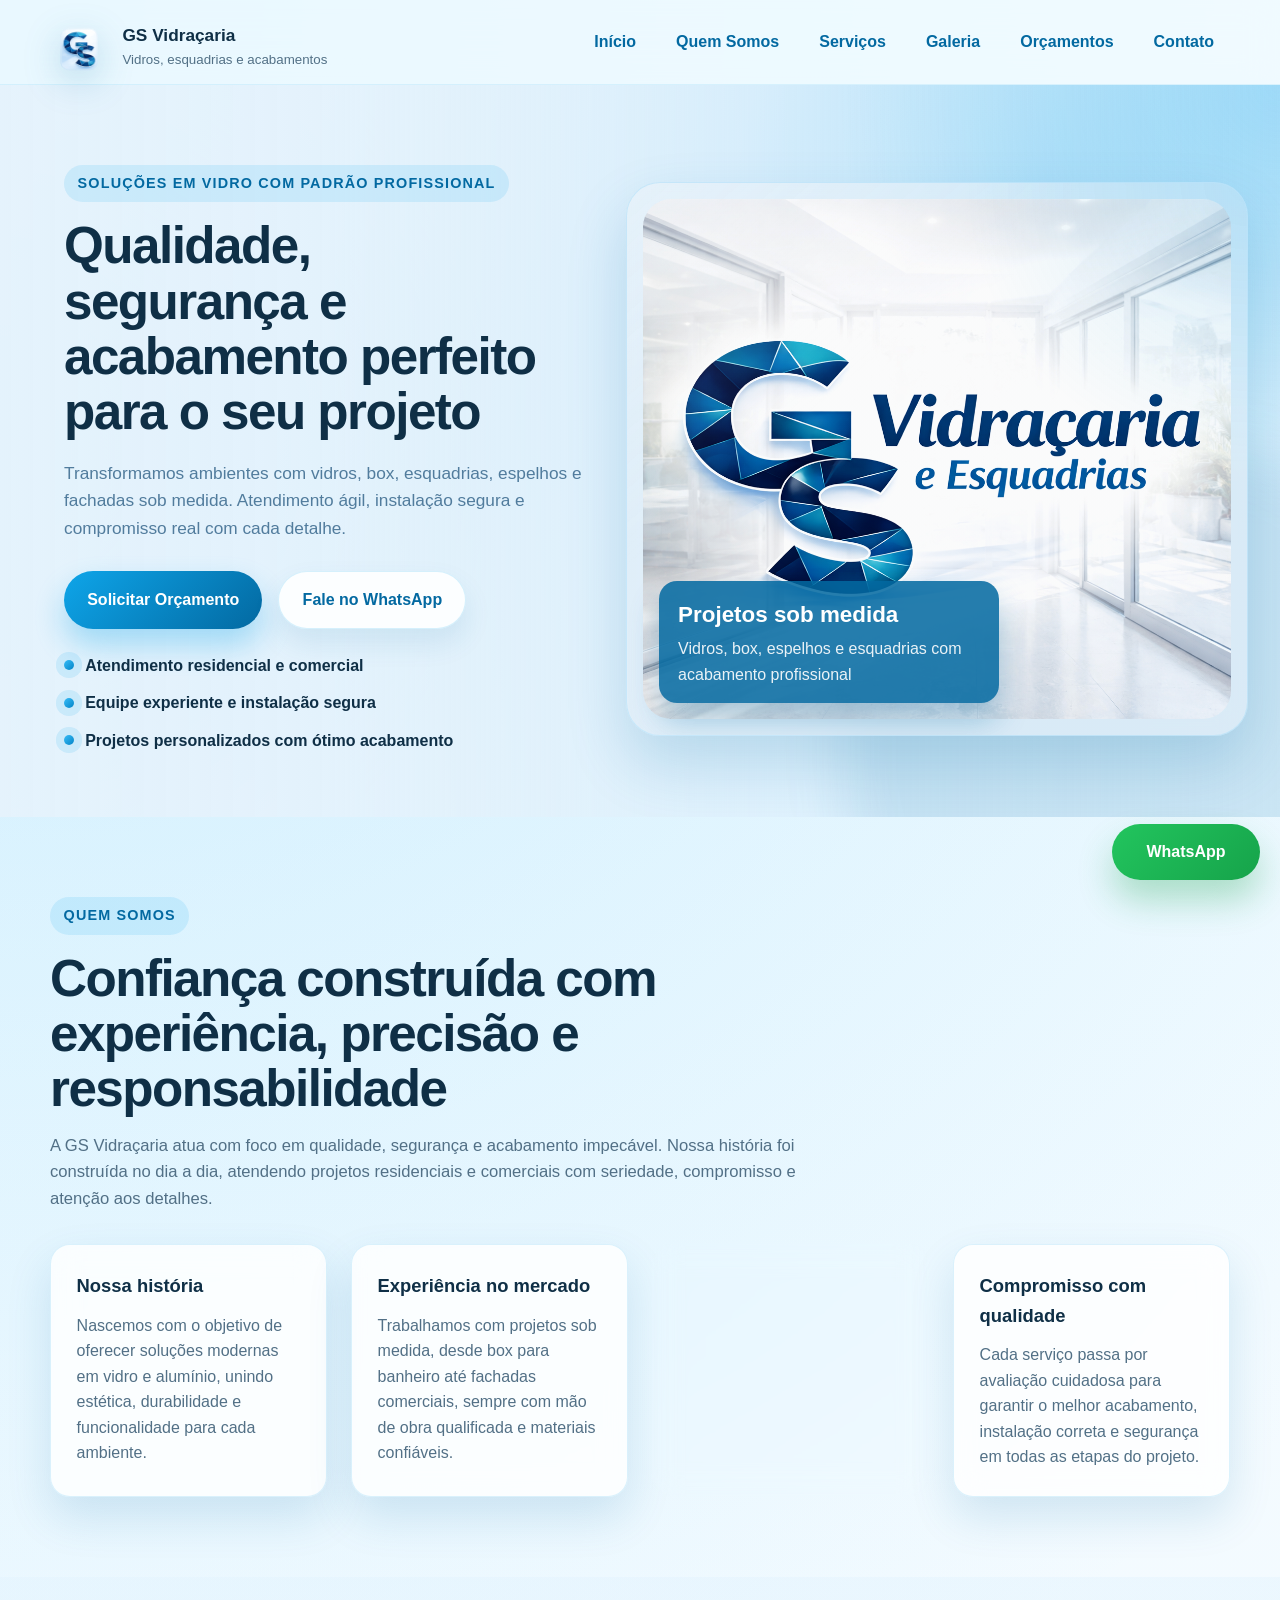
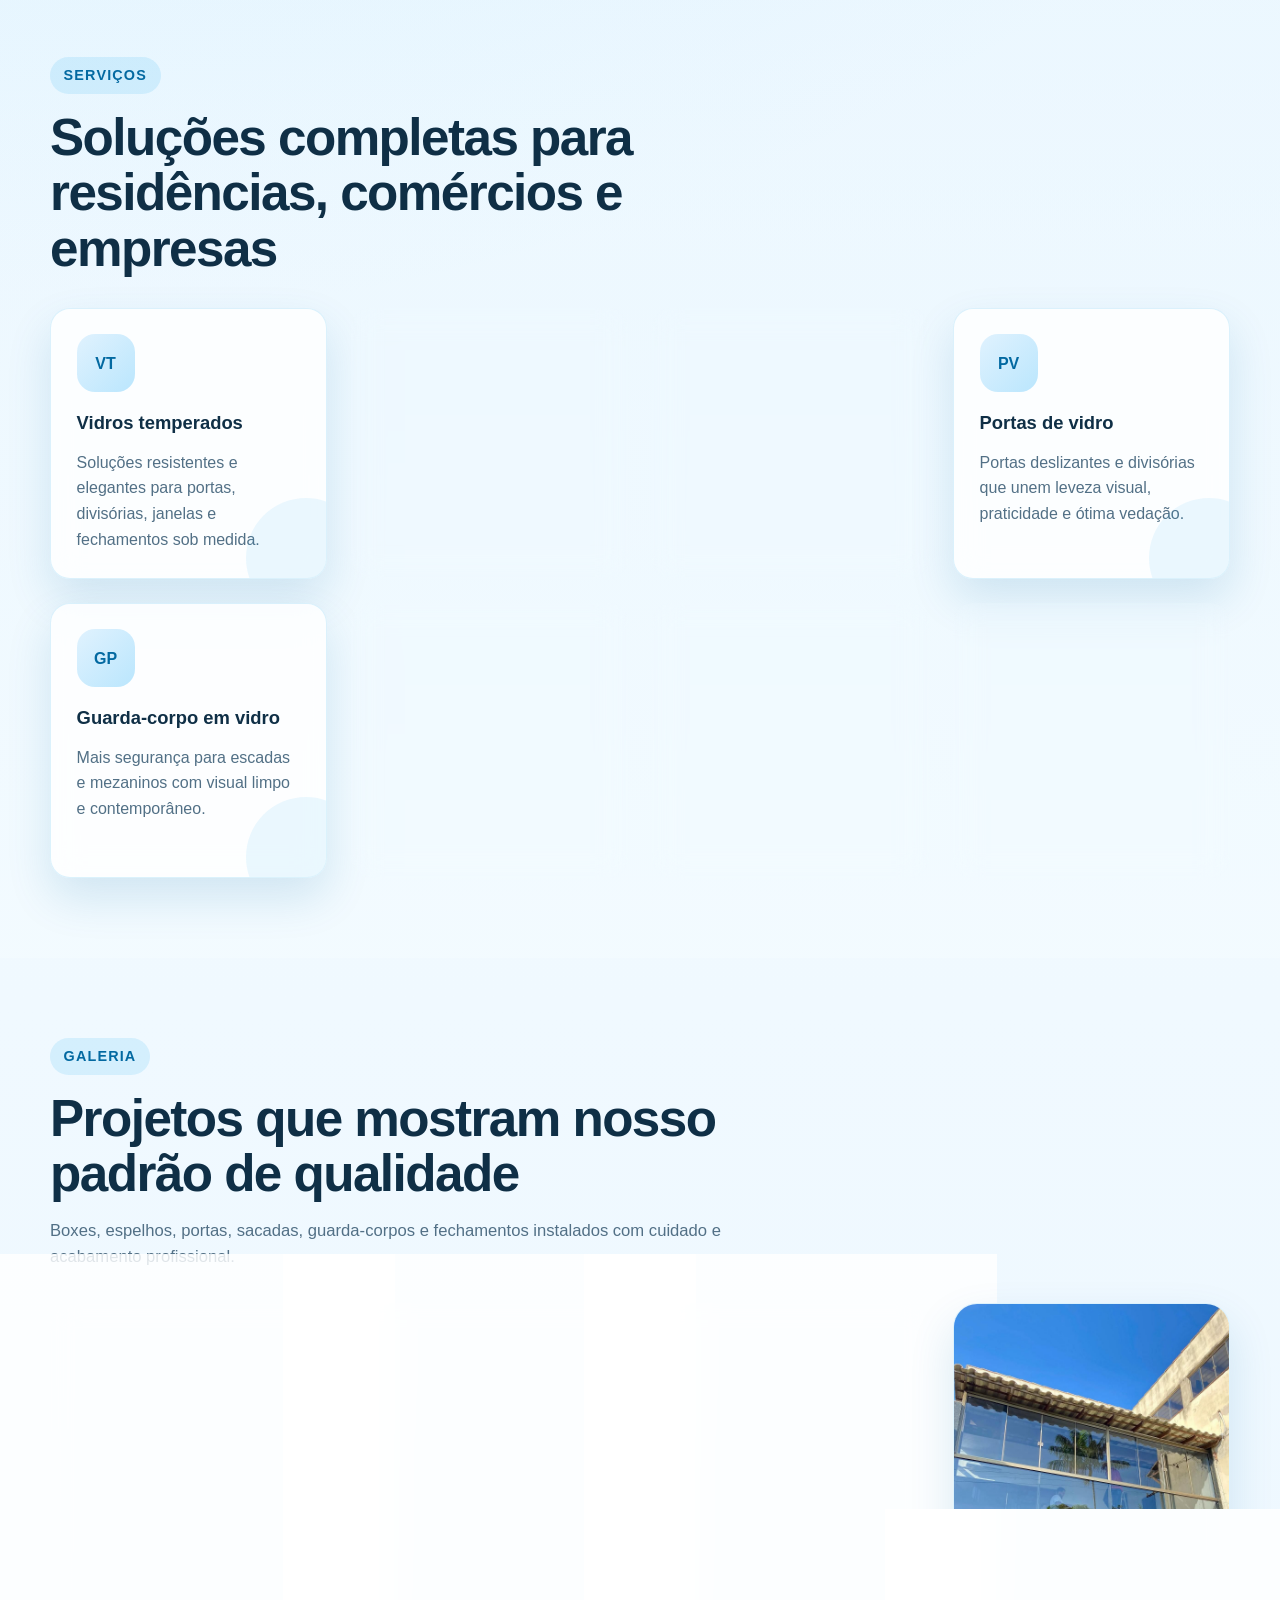
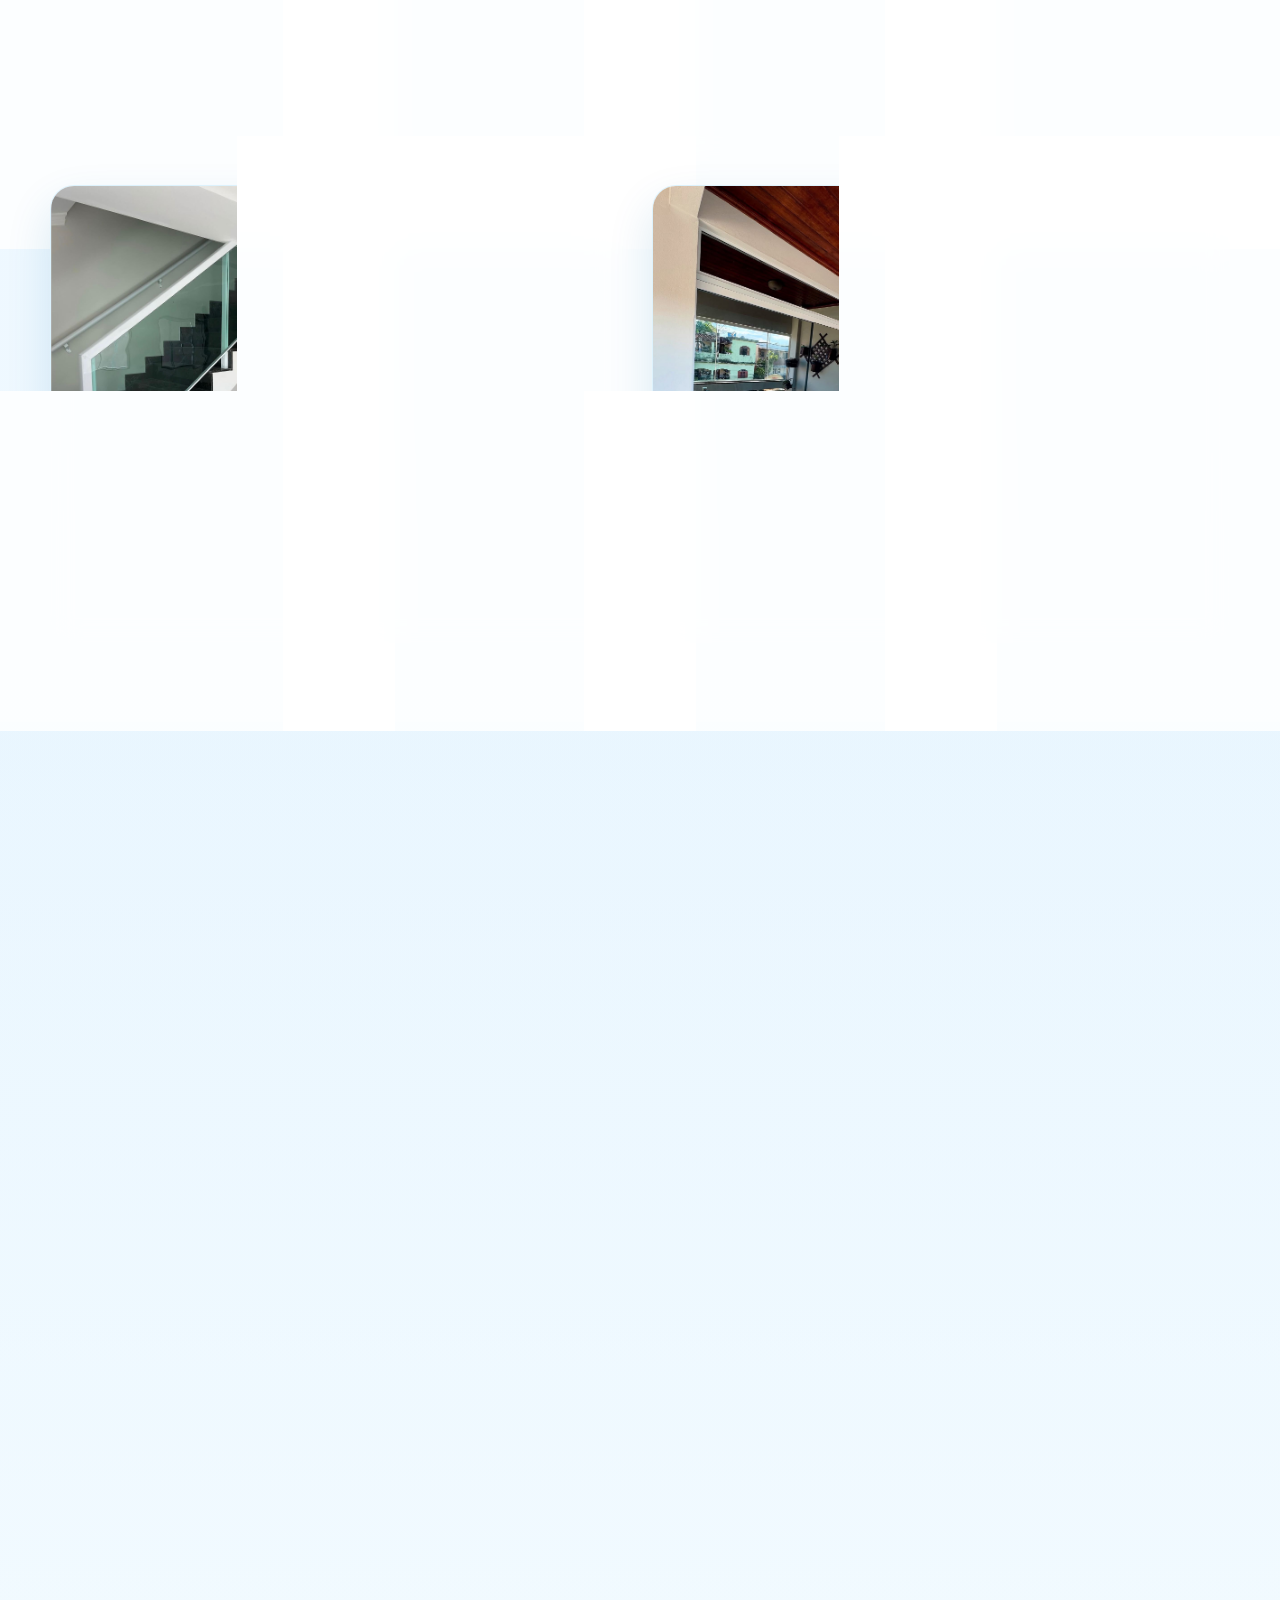
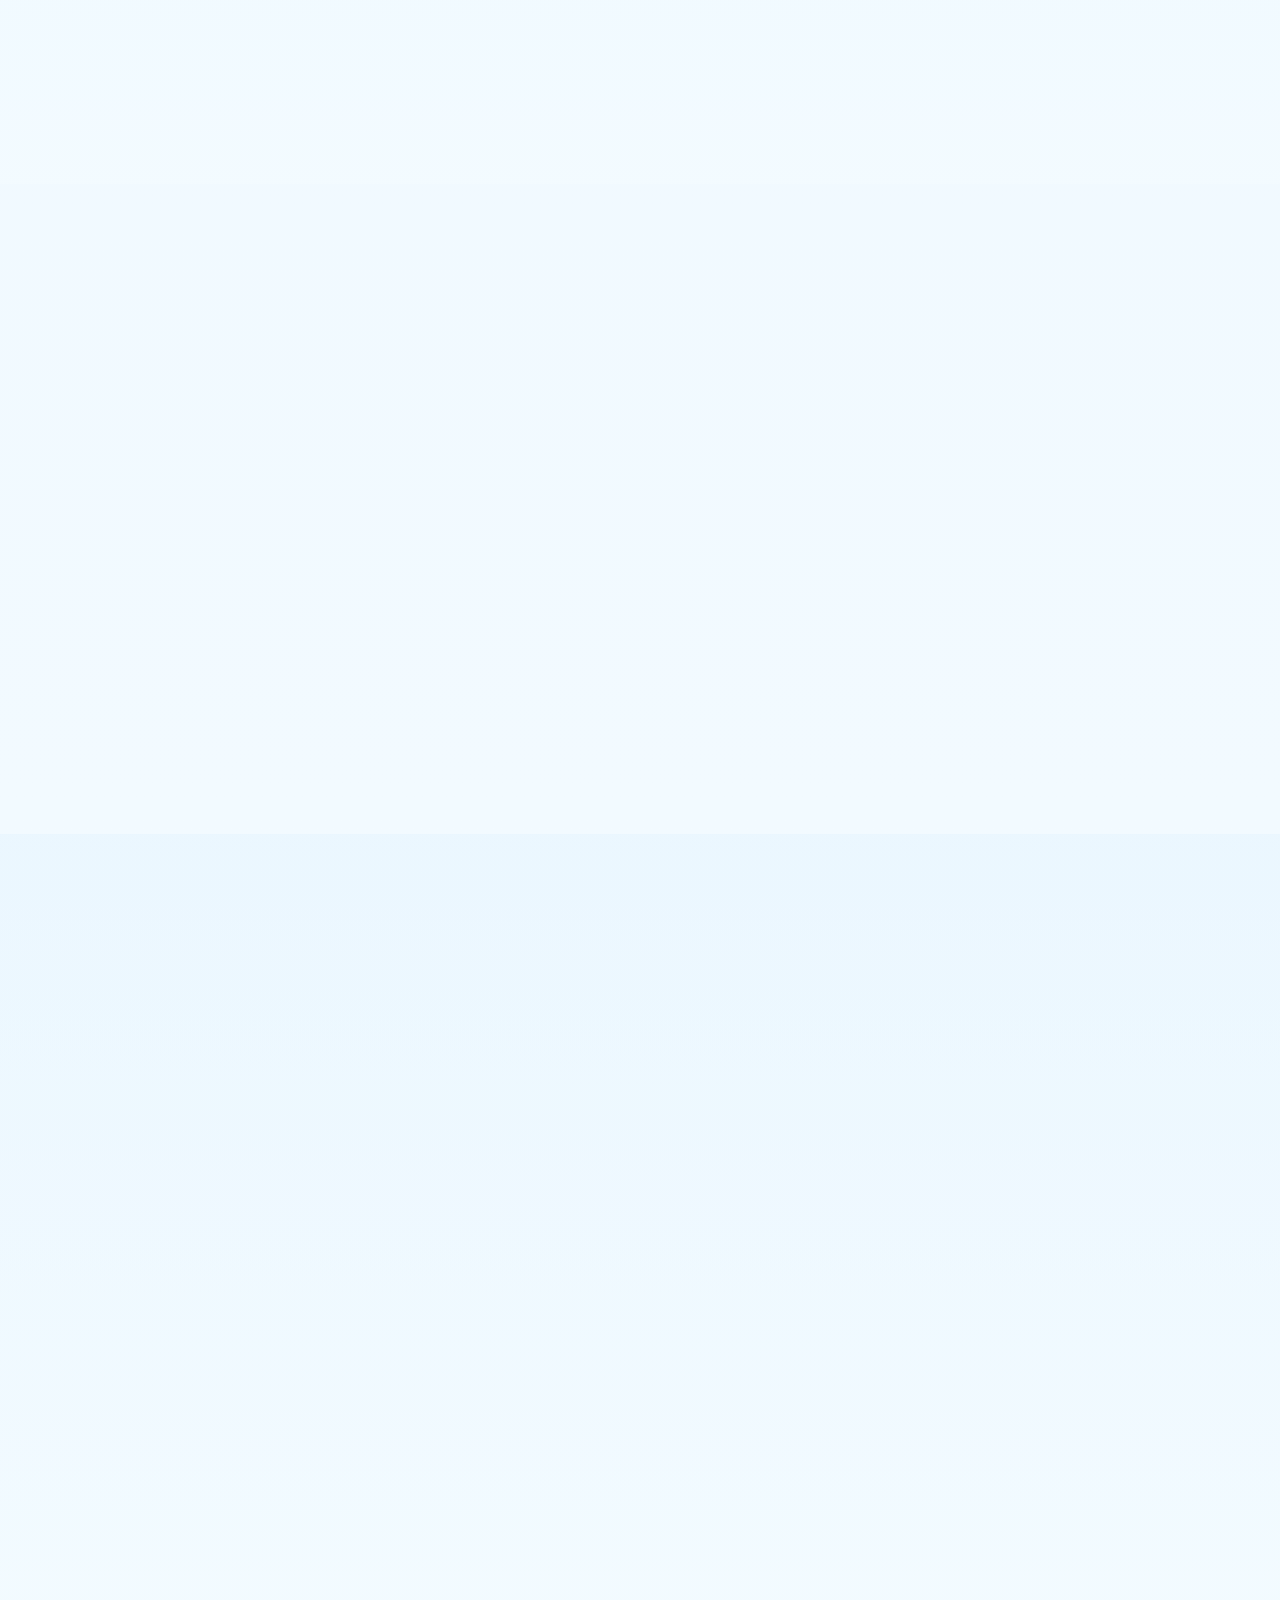
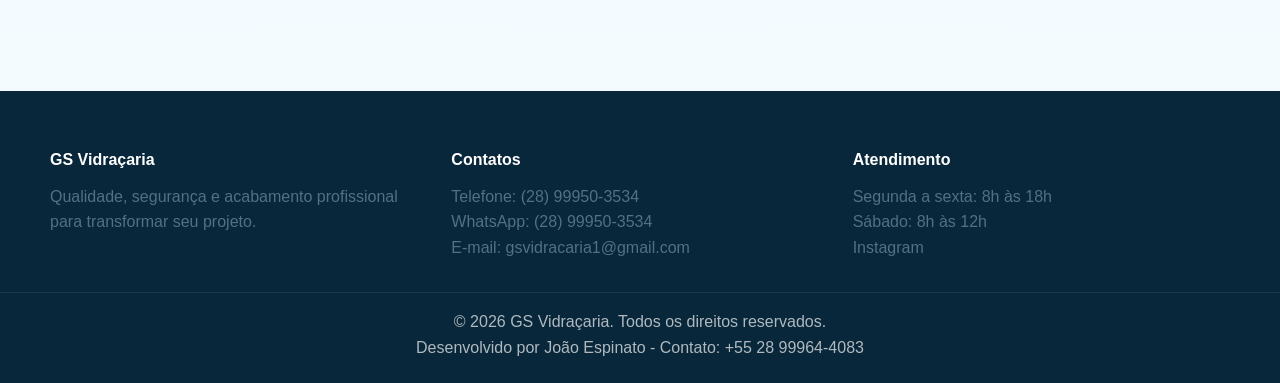
==== index.html @ 902005af "Integrate Google Analytics tracking script Added Google Analytics tracking code." ====
﻿<!DOCTYPE html>
<html lang="pt-BR">
    
<head>
    <meta charset="UTF-8">
    <meta name="viewport" content="width=device-width, initial-scale=1.0">
    <meta name="description" content="GS Vidraçaria: vidros, espelhos, box, fachadas e esquadrias com qualidade, segurança e acabamento profissional.">
    <meta name="author" content="João Carlos de Souza Espinato">
    <title>GS Vidraçaria | Qualidade e segurança em cada projeto</title>
    <link rel="icon" type="image/png" href="icone/Favicon.png">
    <link rel="stylesheet" href="css/estilo.css">
</head>
    <!-- Google tag (gtag.js) -->
<script async src="https://www.googletagmanager.com/gtag/js?id=G-H5FD8DDGSQ"></script>
<script>
  window.dataLayer = window.dataLayer || [];
  function gtag(){dataLayer.push(arguments);}
  gtag('js', new Date());

  gtag('config', 'G-H5FD8DDGSQ');
</script>

<body>
    <header class="site-header" id="inicio">
        <div class="container header-bar">
            <a class="brand" href="#inicio" aria-label="GS Vidraçaria">
                <span class="brand-logo" aria-hidden="true">
                    <img class="brand-logo-image" src="icone/Favicon.png" alt="Logo GS Vidraçaria">
                </span>
                <span class="brand-text">
                    <strong>GS Vidraçaria</strong>
                    <small>Vidros, esquadrias e acabamentos</small>
                </span>
            </a>
            <button class="menu-toggle" type="button" aria-expanded="false" aria-controls="site-menu" aria-label="Abrir menu">
                <span></span>
                <span></span>
                <span></span>
            </button>
            <nav class="site-nav" id="site-menu" aria-label="Menu principal">
                <a href="#inicio">Início</a>
                <a href="#quem-somos">Quem Somos</a>
                <a href="#servicos">Serviços</a>
                <a href="#galeria">Galeria</a>
                <a href="#orcamento">Orçamentos</a>
                <a href="#contato">Contato</a>
            </nav>
        </div>
    </header>

    <main>
        <section class="hero">
            <div class="container hero-grid">
                <div class="hero-copy hero-left reveal">
                    <span class="eyebrow">Soluções em vidro com padrão profissional</span>
                    <h1>
                        <span class="hero-title-line">Qualidade,</span>
                        <span class="hero-title-line">segurança e</span>
                        <span class="hero-title-line">acabamento perfeito</span>
                        <span class="hero-title-line">para o seu projeto</span>
                    </h1>
                    <p>
                        Transformamos ambientes com vidros, box, esquadrias, espelhos e fachadas sob medida.
                        Atendimento ágil, instalação segura e compromisso real com cada detalhe.
                    </p>
                    <div class="hero-actions">
                        <a class="btn btn-primary" href="#orcamento">Solicitar Orçamento</a>
                        <a class="btn btn-secondary" href="https://wa.me/5528999503534?text=Olá%2C%20gostaria%20de%20solicitar%20um%20orçamento." target="_blank" rel="noopener noreferrer">Fale no WhatsApp</a>
                    </div>
                    <ul class="hero-highlights">
                        <li>Atendimento residencial e comercial</li>
                        <li>Equipe experiente e instalação segura</li>
                        <li>Projetos personalizados com ótimo acabamento</li>
                    </ul>
                </div>
                <div class="hero-visual hero-right reveal" aria-hidden="true">
                    <div class="hero-card">
                        <img src="fundo/fundo.png" alt="" loading="eager">
                        <div class="hero-badge">
                            <strong>Projetos sob medida</strong>
                            <span>Vidros, box, espelhos e esquadrias com acabamento profissional</span>
                        </div>
                    </div>
                </div>
            </div>
        </section>

        <section class="section" id="quem-somos">
            <div class="container">
                <div class="section-heading reveal">
                    <span class="eyebrow">Quem somos</span>
                    <h2>Confiança construída com experiência, precisão e responsabilidade</h2>
                    <p>
                        A GS Vidraçaria atua com foco em qualidade, segurança e acabamento impecável. Nossa história
                        foi construída no dia a dia, atendendo projetos residenciais e comerciais com seriedade,
                        compromisso e atenção aos detalhes.
                    </p>
                </div>
                <div class="about-grid">
                    <article class="about-card reveal">
                        <h3>Nossa história</h3>
                        <p>
                            Nascemos com o objetivo de oferecer soluções modernas em vidro e alumínio, unindo estética,
                            durabilidade e funcionalidade para cada ambiente.
                        </p>
                    </article>
                    <article class="about-card reveal">
                        <h3>Experiência no mercado</h3>
                        <p>
                            Trabalhamos com projetos sob medida, desde box para banheiro até fachadas comerciais,
                            sempre com mão de obra qualificada e materiais confiáveis.
                        </p>
                    </article>
                    <article class="about-card reveal">
                        <h3>Missão e valores</h3>
                        <p>
                            Nossa missão é entregar soluções seguras, bonitas e duráveis. Valorizamos transparência,
                            pontualidade, bom atendimento e excelência na execução.
                        </p>
                    </article>
                    <article class="about-card reveal">
                        <h3>Compromisso com qualidade</h3>
                        <p>
                            Cada serviço passa por avaliação cuidadosa para garantir o melhor acabamento, instalação
                            correta e segurança em todas as etapas do projeto.
                        </p>
                    </article>
                </div>
            </div>
        </section>

        <section class="section section-alt" id="servicos">
            <div class="container">
                <div class="section-heading reveal">
                    <span class="eyebrow">Serviços</span>
                    <h2>Soluções completas para residências, comércios e empresas</h2>
                </div>
                <div class="services-grid">
                    <article class="service-card reveal">
                        <div class="service-icon">VT</div>
                        <h3>Vidros temperados</h3>
                        <p>Soluções resistentes e elegantes para portas, divisórias, janelas e fechamentos sob medida.</p>
                    </article>
                    <article class="service-card reveal">
                        <div class="service-icon">BX</div>
                        <h3>Box para banheiro</h3>
                        <p>Projetos sob medida com perfis modernos e acabamento que valoriza o ambiente.</p>
                    </article>
                    <article class="service-card reveal">
                        <div class="service-icon">ES</div>
                        <h3>Espelhos sob medida</h3>
                        <p>Peças personalizadas para lavabos, banheiros e ambientes que pedem sofisticação.</p>
                    </article>
                    <article class="service-card reveal">
                        <div class="service-icon">PV</div>
                        <h3>Portas de vidro</h3>
                        <p>Portas deslizantes e divisórias que unem leveza visual, praticidade e ótima vedação.</p>
                    </article>
                    <article class="service-card reveal">
                        <div class="service-icon">GP</div>
                        <h3>Guarda-corpo em vidro</h3>
                        <p>Mais segurança para escadas e mezaninos com visual limpo e contemporâneo.</p>
                    </article>
                    <article class="service-card reveal">
                        <div class="service-icon">SV</div>
                        <h3>Sacadas e varandas</h3>
                        <p>Fechamentos em vidro para ampliar conforto, iluminação natural e aproveitamento do espaço.</p>
                    </article>
                    <article class="service-card reveal">
                        <div class="service-icon">EA</div>
                        <h3>Esquadrias de alumínio</h3>
                        <p>Estruturas resistentes e modernas para janelas, portas e projetos residenciais completos.</p>
                    </article>
                    <article class="service-card reveal">
                        <div class="service-icon">FG</div>
                        <h3>Fechamento de ambientes</h3>
                        <p>Integração entre cozinha, área gourmet e área externa com acabamento profissional.</p>
                    </article>
                </div>
            </div>
        </section>

        <section class="section" id="galeria">
            <div class="container">
                <div class="section-heading reveal">
                    <span class="eyebrow">Galeria</span>
                    <h2>Projetos que mostram nosso padrão de qualidade</h2>
                    <p>Boxes, espelhos, portas, sacadas, guarda-corpos e fechamentos instalados com cuidado e acabamento profissional.</p>
                </div>
                <div class="gallery-grid">
                    <figure class="gallery-card reveal">
                        <img src="images/box-banheiro.jpeg" alt="Box de banheiro em vidro com perfil preto">
                        <figcaption>Box de banheiro sob medida com perfil preto e acabamento moderno</figcaption>
                    </figure>
                    <figure class="gallery-card reveal">
                        <img src="images/espelho.jpeg" alt="Espelho sob medida com iluminação embutida em lavabo">
                        <figcaption>Espelho sob medida com iluminação que valoriza o ambiente</figcaption>
                    </figure>
                    <figure class="gallery-card reveal">
                        <img src="images/porta-vidro.jpeg" alt="Porta de vidro deslizante integrando cozinha e área interna">
                        <figcaption>Porta de vidro deslizante para integração elegante de ambientes</figcaption>
                    </figure>
                    <figure class="gallery-card reveal">
                        <img src="images/sacada-vidro.jpeg" alt="Sacada com fechamento em vidro">
                        <figcaption>Fechamento de sacada em vidro para ampliar conforto e luminosidade</figcaption>
                    </figure>
                    <figure class="gallery-card reveal">
                        <img src="images/escada.jpeg" alt="Guarda-corpo de vidro em escada residencial">
                        <figcaption>Guarda-corpo em vidro trazendo leveza visual e segurança à escada</figcaption>
                    </figure>
                    <figure class="gallery-card reveal">
                        <img src="images/cozinha.jpeg" alt="Fechamento em vidro em cozinha e área gourmet">
                        <figcaption>Fechamento de cozinha e área gourmet com visual clean e funcional</figcaption>
                    </figure>
                    <figure class="gallery-card reveal">
                        <img src="images/porta.jpeg" alt="Fechamento de varanda com porta de vidro">
                        <figcaption>Fechamento de varanda com vidro para proteger sem perder a entrada de luz</figcaption>
                    </figure>
                    <figure class="gallery-card reveal">
                        <img src="images/vidro.jpeg" alt="Cobertura e fechamento em vidro em corredor lateral">
                        <figcaption>Estruturas em vidro sob medida para coberturas e fechamentos laterais</figcaption>
                    </figure>
                </div>
            </div>
        </section>

        <section class="section section-alt" id="orcamento">
            <div class="container budget-grid">
                <div class="budget-copy reveal">
                    <span class="eyebrow">Orçamento rápido</span>
                    <h2>Envie os dados do seu projeto e fale com a GS Vidraçaria no WhatsApp</h2>
                    <p>
                        Preencha o formulário com o máximo de detalhes possível. Ao clicar em enviar, abriremos o
                        WhatsApp com uma mensagem pronta para agilizar seu atendimento.
                    </p>
                    <div class="budget-points">
                        <div>
                            <strong>Atendimento ágil</strong>
                            <span>Resposta rápida para tirar dúvidas e analisar seu projeto.</span>
                        </div>
                        <div>
                            <strong>Mais precisão</strong>
                            <span>Informe medidas, tipo de serviço e envie uma foto do local.</span>
                        </div>
                    </div>
                </div>
                <form class="budget-form reveal" id="budget-form">
                    <div class="form-grid">
                        <label>
                            Nome
                            <input type="text" name="nome" placeholder="Seu nome completo" required>
                        </label>
                        <label>
                            Telefone
                            <input type="tel" name="telefone" placeholder="(00) 00000-0000" required>
                        </label>
                        <label>
                            WhatsApp
                            <input type="tel" name="whatsapp" placeholder="(00) 00000-0000" required>
                        </label>
                        <label>
                            E-mail
                            <input type="email" name="email" placeholder="seuemail@exemplo.com">
                        </label>
                        <label>
                            Tipo de serviço
                            <select name="servico" required>
                                <option value="">Selecione</option>
                                <option>Vidro temperado</option>
                                <option>Vidro laminado</option>
                                <option>Box para banheiro</option>
                                <option>Espelho sob medida</option>
                                <option>Portas e janelas</option>
                                <option>Fachada comercial</option>
                                <option>Esquadria de alumínio</option>
                                <option>Manutenção e instalação</option>
                            </select>
                        </label>
                        <label>
                            Medidas
                            <input type="text" name="medidas" placeholder="Ex.: 2,10m x 1,80m">
                        </label>
                    </div>
                    <label>
                        Descrição do projeto
                        <textarea name="descricao" rows="5" placeholder="Descreva o ambiente, necessidade e acabamento desejado" required></textarea>
                    </label>
                    <label class="file-field">
                        Foto do local
                        <input type="file" name="foto" accept="image/*">
                        <span class="file-name" id="file-name">Nenhuma imagem selecionada</span>
                        <span class="file-note">Ao abrir o WhatsApp, anexe a imagem manualmente na conversa para enviar junto com o orçamento.</span>
                    </label>
                    <button class="btn btn-primary btn-full" type="submit">Enviar orçamento</button>
                </form>
            </div>
        </section>

        <section class="section" id="depoimentos">
            <div class="container">
                <div class="section-heading reveal">
                    <span class="eyebrow">Depoimentos</span>
                    <h2>Clientes satisfeitos com nossa qualidade, pontualidade e atendimento</h2>
                </div>
                <div class="testimonials-grid">
                    <article class="testimonial-card reveal">
                        <div class="stars" aria-label="5 estrelas">★★★★★</div>
                        <p>"Serviço impecável, instalação rápida e acabamento excelente. Atendimento muito atencioso do início ao fim."</p>
                        <strong>Carlos Roberto</strong>
                        <span>Qualidade e atendimento</span>
                    </article>
                    <article class="testimonial-card reveal">
                        <div class="stars" aria-label="5 estrelas">★★★★★</div>
                        <p>"Fizeram a fachada da minha loja com muito capricho. Cumpriram o prazo e entregaram exatamente o que eu precisava."</p>
                        <strong>Cecilia Machado</strong>
                        <span>Pontualidade e profissionalismo</span>
                    </article>
                    <article class="testimonial-card reveal">
                        <div class="stars" aria-label="5 estrelas">★★★★★</div>
                        <p>"O box e os espelhos ficaram perfeitos. Equipe educada, organizada e muito cuidadosa na instalação."</p>
                        <strong>Adna Scherrer</strong>
                        <span>Segurança e acabamento</span>
                    </article>
                </div>
            </div>
        </section>

        <section class="section section-alt" id="contato">
            <div class="container contact-grid">
                <div class="contact-copy reveal">
                    <span class="eyebrow">Contato</span>
                    <h2>Fale com a GS Vidraçaria e solicite seu atendimento</h2>
                    <div class="contact-list">
                        <a href="tel:+5528999503534">Telefone: (28) 99950-3534</a>
                        <a href="https://wa.me/5528999503534?text=Olá%2C%20gostaria%20de%20solicitar%20um%20orçamento." target="_blank" rel="noopener noreferrer">WhatsApp: (28) 99950-3534</a>
                        <a href="https://www.instagram.com/gsvidracaria?igsh=em1naTkwd245am56" target="_blank" rel="noopener noreferrer">Instagram: @gsvidracaria</a>
                        <a href="mailto:gsvidracaria1@gmail.com">E-mail: gsvidracaria1@gmail.com</a>
                        <p>Endereço: Rua Celidônio Mazzei, 606 - Itaputanga - Piúma / Espírito Santo</p>
                        <p>Horário de atendimento: Segunda a sexta, das 8h às 18h | Sábado, das 8h às 12h</p>
                    </div>
                </div>
                <div class="map-card reveal">
                    <iframe
                        title="Mapa da GS Vidraçaria"
                        src="https://maps.google.com/maps?hl=pt-BR&q=Rua%20Celid%C3%B4nio%20Mazzei%2C%20606%20-%20Itaputanga%20-%20Pi%C3%BAma%20-%20Esp%C3%ADrito%20Santo&z=17&output=embed"
                        loading="lazy"
                        referrerpolicy="no-referrer-when-downgrade">
                    </iframe>
                </div>
            </div>
        </section>
    </main>

    <footer class="site-footer">
        <div class="container footer-grid">
            <div>
                <strong>GS Vidraçaria</strong>
                <p>Qualidade, segurança e acabamento profissional para transformar seu projeto.</p>
            </div>
            <div>
                <strong>Contatos</strong>
                <p>Telefone: (28) 99950-3534</p>
                <p>WhatsApp: (28) 99950-3534</p>
                <p>E-mail: gsvidracaria1@gmail.com</p>
            </div>
            <div>
                <strong>Atendimento</strong>
                <p>Segunda a sexta: 8h às 18h</p>
                <p>Sábado: 8h às 12h</p>
                <p>Instagram</p>
            </div>
        </div>
        <div class="footer-bottom">
            <p>&copy; 2026 GS Vidraçaria. Todos os direitos reservados.</p>
            <p>Desenvolvido por João Espinato - Contato: <a href="tel:+5528999644083">+55 28 99964-4083</a></p>
        </div>
    </footer>

    <a class="whatsapp-float" href="https://wa.me/5528999503534?text=Olá%2C%20gostaria%20de%20solicitar%20um%20orçamento." target="_blank" rel="noopener noreferrer" aria-label="Fale no WhatsApp">
        WhatsApp
    </a>

    <script src="js/site.js"></script>
</body>
</html>
---- css/estilo.css ----
﻿:root {
    --bg: #f3fbff;
    --bg-alt: #e6f6ff;
    --surface: rgba(255, 255, 255, 0.82);
    --surface-strong: #ffffff;
    --primary: #0ea5e9;
    --primary-dark: #0369a1;
    --primary-soft: #bae6fd;
    --text: #0f2f46;
    --muted: #527086;
    --border: rgba(14, 165, 233, 0.14);
    --shadow: 0 20px 45px rgba(3, 105, 161, 0.14);
    --radius-lg: 28px;
    --radius-md: 20px;
    --radius-sm: 14px;
    --container: 1180px;
}

* {
    box-sizing: border-box;
    margin: 0;
    padding: 0;
}

html {
    scroll-behavior: smooth;
}

body {
    font-family: "Segoe UI", Tahoma, Geneva, Verdana, sans-serif;
    color: var(--text);
    background:
        radial-gradient(circle at top left, rgba(125, 211, 252, 0.4), transparent 28%),
        linear-gradient(180deg, #f8fdff 0%, #eef8ff 48%, #f4fbff 100%);
    line-height: 1.6;
}

img {
    display: block;
    max-width: 100%;
}

a {
    color: inherit;
    text-decoration: none;
}

button,
input,
select,
textarea {
    font: inherit;
}

.container {
    width: min(calc(100% - 2rem), var(--container));
    margin: 0 auto;
}

.site-header {
    position: sticky;
    top: 0;
    z-index: 1000;
    backdrop-filter: blur(18px);
    background: rgba(243, 251, 255, 0.78);
    border-bottom: 1px solid rgba(14, 165, 233, 0.1);
}

.header-bar {
    min-height: 84px;
    display: flex;
    align-items: center;
    justify-content: space-between;
    gap: 1.5rem;
}

.brand {
    display: inline-flex;
    align-items: center;
    gap: 0.9rem;
    transform: none;
}

.brand-logo {
    width: 58px;
    height: 58px;
    border-radius: 0;
    display: grid;
    place-items: center;
    overflow: visible;
    flex-shrink: 0;
    transform: translateY(-6px);
}

.brand-logo-image {
    width: 100%;
    height: 100%;
    object-fit: contain;
    object-position: center;
    transform: none;
    filter: drop-shadow(0 10px 18px rgba(3, 105, 161, 0.22));
}

.brand-text {
    display: grid;
    transform: translateY(4px);
}

.brand-text strong {
    font-size: 1.08rem;
}

.brand-text small {
    color: var(--muted);
}

.site-nav {
    display: flex;
    align-items: center;
    gap: 0.5rem;
}

.site-nav a {
    padding: 0.85rem 1rem;
    border-radius: 999px;
    color: var(--primary-dark);
    font-weight: 600;
    transition: 0.25s ease;
}

.site-nav a:hover,
.site-nav a:focus-visible {
    background: rgba(14, 165, 233, 0.12);
    color: var(--primary-dark);
}

.menu-toggle {
    display: none;
    width: 50px;
    height: 50px;
    border: 0;
    border-radius: 16px;
    background: rgba(14, 165, 233, 0.12);
    cursor: pointer;
}

.menu-toggle span {
    display: block;
    width: 22px;
    height: 2px;
    margin: 5px auto;
    background: var(--primary-dark);
    transition: 0.25s ease;
}

.hero {
    position: relative;
    min-height: 650px;
    width: 100%;
    overflow: hidden;
    isolation: isolate;
    display: flex;
    align-items: center;
    padding: 5rem 0 4rem;
    background:
        radial-gradient(circle at top right, rgba(14, 165, 233, 0.28), transparent 30%),
        radial-gradient(circle at left center, rgba(56, 189, 248, 0.18), transparent 38%),
        linear-gradient(135deg, #d9effc 0%, #cbe9fb 42%, #e6f6ff 100%);
}

.hero::before {
    content: "";
    position: absolute;
    inset: 0;
    background:
        linear-gradient(90deg, rgba(230, 243, 252, 0.96) 0%, rgba(230, 243, 252, 0.9) 26%, rgba(230, 243, 252, 0.72) 44%, rgba(230, 243, 252, 0.36) 62%, rgba(230, 243, 252, 0.08) 100%),
        radial-gradient(circle at 82% 16%, rgba(14, 165, 233, 0.2), transparent 26%);
    opacity: 1;
    z-index: 1;
    pointer-events: none;
}

.hero::after {
    content: "";
    position: absolute;
    width: 620px;
    height: 620px;
    right: -180px;
    bottom: -240px;
    border-radius: 50%;
    background: rgba(3, 105, 161, 0.12);
    filter: blur(28px);
    z-index: 1;
    pointer-events: none;
}

.hero-grid,
.budget-grid,
.contact-grid {
    display: grid;
    grid-template-columns: repeat(2, minmax(0, 1fr));
    gap: 2rem;
    align-items: center;
}

.hero-grid {
    position: relative;
    z-index: 2;
    width: 100%;
    min-height: 530px;
    display: flex;
    justify-content: space-between;
    align-items: center;
    gap: clamp(1rem, 2.5vw, 2rem);
}

.hero > .container {
    width: 100%;
    max-width: 1200px;
    margin: 0 auto;
    padding-inline: 1.5rem;
}

.hero-copy h1,
.section-heading h2,
.budget-copy h2,
.contact-copy h2 {
    font-size: clamp(2rem, 4vw, 3.7rem);
    line-height: 1.08;
    letter-spacing: -0.03em;
}

.hero-copy h1 {
    max-width: none;
    text-wrap: initial;
}

.hero-title-line {
    display: block;
    white-space: nowrap;
}

.hero-copy p,
.section-heading p,
.budget-copy p,
.contact-list p,
.about-card p,
.service-card p,
.testimonial-card p,
.footer-grid p,
.budget-points span {
    color: var(--muted);
}

.eyebrow {
    display: inline-flex;
    align-items: center;
    gap: 0.45rem;
    margin-bottom: 1rem;
    padding: 0.45rem 0.85rem;
    border-radius: 999px;
    color: var(--primary-dark);
    background: rgba(14, 165, 233, 0.12);
    font-size: 0.9rem;
    font-weight: 700;
    text-transform: uppercase;
    letter-spacing: 0.08em;
}

.hero-copy p {
    margin: 1.25rem 0 1.75rem;
    max-width: 64ch;
    font-size: 1.08rem;
    color: rgba(49, 98, 135, 0.82);
}

.hero-actions {
    display: flex;
    flex-wrap: wrap;
    gap: 1rem;
    margin-bottom: 1.5rem;
}

.btn {
    display: inline-flex;
    align-items: center;
    justify-content: center;
    min-height: 54px;
    padding: 0.95rem 1.45rem;
    border: 0;
    border-radius: 999px;
    font-weight: 700;
    cursor: pointer;
    transition: transform 0.25s ease, box-shadow 0.25s ease, background 0.25s ease;
}

.btn:hover {
    transform: translateY(-2px);
}

.btn-primary {
    color: #fff;
    background: linear-gradient(135deg, #0ea5e9, #0369a1);
    box-shadow: 0 16px 30px rgba(14, 165, 233, 0.32);
}

.btn-secondary {
    color: var(--primary-dark);
    background: rgba(255, 255, 255, 0.88);
    border: 1px solid rgba(14, 165, 233, 0.16);
    box-shadow: 0 14px 28px rgba(3, 105, 161, 0.1);
}

.btn-full {
    width: 100%;
}

.hero-highlights {
    list-style: none;
    display: grid;
    gap: 0.75rem;
}

.hero-highlights li {
    display: flex;
    align-items: center;
    gap: 0.7rem;
    color: var(--text);
    font-weight: 600;
}

.hero-copy {
    position: relative;
    z-index: 3;
    max-width: 640px;
}

.hero-left {
    width: 46%;
    flex: 0 0 46%;
}

.hero-visual {
    position: relative;
    z-index: 3;
    min-height: 520px;
    display: flex;
    align-items: center;
    justify-content: flex-end;
}

.hero-right {
    width: 54%;
    max-width: none;
    flex: 0 0 54%;
    min-height: 520px;
    aspect-ratio: auto;
    margin: 0;
}

.hero-highlights li::before {
    content: "";
    width: 10px;
    height: 10px;
    border-radius: 999px;
    background: linear-gradient(135deg, #38bdf8, #0284c7);
    box-shadow: 0 0 0 8px rgba(14, 165, 233, 0.12);
}

.hero-card,
.about-card,
.service-card,
.gallery-card,
.budget-form,
.testimonial-card,
.map-card,
.budget-points div {
    background: var(--surface);
    border: 1px solid var(--border);
    box-shadow: var(--shadow);
    backdrop-filter: blur(14px);
}

.hero-card {
    position: relative;
    padding: 1rem;
    border-radius: calc(var(--radius-lg) + 6px);
    width: min(100%, 720px);
    overflow: hidden;
    background: rgba(230, 243, 252, 0.72);
    box-shadow: 0 28px 60px rgba(3, 105, 161, 0.18);
}

.hero-card::before {
    content: "";
    position: absolute;
    inset: 0;
    background:
        linear-gradient(140deg, rgba(255, 255, 255, 0.18) 0%, rgba(255, 255, 255, 0) 36%),
        radial-gradient(circle at top right, rgba(14, 165, 233, 0.14), transparent 34%),
        linear-gradient(0deg, rgba(8, 39, 58, 0.02), rgba(8, 39, 58, 0.02));
    z-index: 1;
    pointer-events: none;
}

.hero-card img {
    min-height: 520px;
    width: 100%;
    object-fit: cover;
    object-position: center;
    border-radius: var(--radius-lg);
    filter: saturate(1.03) contrast(1.02);
}

.hero-badge {
    position: absolute;
    left: 2rem;
    bottom: 2rem;
    display: grid;
    gap: 0.2rem;
    padding: 1rem 1.2rem;
    border-radius: 18px;
    color: #fff;
    background: rgba(3, 105, 161, 0.86);
    box-shadow: 0 18px 30px rgba(3, 105, 161, 0.3);
    z-index: 2;
    max-width: 340px;
}

.hero-badge strong {
    font-size: 1.4rem;
}

.hero-badge span {
    color: rgba(255, 255, 255, 0.9);
}

.section {
    padding: 5rem 0;
}

.section-alt {
    background: linear-gradient(180deg, rgba(224, 242, 254, 0.4), rgba(243, 251, 255, 0.85));
}

.section-heading {
    max-width: 760px;
    margin-bottom: 2rem;
}

.section-heading p {
    margin-top: 1rem;
    font-size: 1.04rem;
}

.about-grid,
.services-grid,
.gallery-grid,
.testimonials-grid,
.footer-grid {
    display: grid;
    gap: 1.5rem;
}

.about-grid {
    grid-template-columns: repeat(4, minmax(0, 1fr));
}

.services-grid {
    grid-template-columns: repeat(4, minmax(0, 1fr));
}

.gallery-grid {
    grid-template-columns: repeat(4, minmax(0, 1fr));
}

.testimonials-grid {
    grid-template-columns: repeat(3, minmax(0, 1fr));
}

.about-card,
.service-card,
.testimonial-card {
    padding: 1.6rem;
    border-radius: var(--radius-md);
}

.about-card h3,
.service-card h3 {
    margin-bottom: 0.75rem;
    font-size: 1.15rem;
}

.service-card {
    position: relative;
    overflow: hidden;
}

.service-card::after {
    content: "";
    position: absolute;
    inset: auto -40px -40px auto;
    width: 120px;
    height: 120px;
    border-radius: 50%;
    background: rgba(14, 165, 233, 0.08);
}

.service-icon {
    width: 58px;
    height: 58px;
    display: grid;
    place-items: center;
    margin-bottom: 1rem;
    border-radius: 18px;
    color: var(--primary-dark);
    font-weight: 800;
    background: linear-gradient(135deg, #e0f2fe, #bae6fd);
}

.gallery-card {
    overflow: hidden;
    border-radius: 24px;
}

.gallery-card img {
    width: 100%;
    aspect-ratio: 4 / 5;
    object-fit: cover;
    object-position: center;
    transition: transform 0.35s ease;
}

.gallery-card:hover img {
    transform: scale(1.05);
}

.gallery-card figcaption {
    padding: 1rem 1.1rem 1.2rem;
    color: var(--muted);
    font-weight: 600;
}

.budget-copy p {
    margin: 1rem 0 1.5rem;
}

.budget-points {
    display: grid;
    gap: 1rem;
}

.budget-points div {
    padding: 1.1rem 1.2rem;
    border-radius: var(--radius-md);
}

.budget-points strong {
    display: block;
    margin-bottom: 0.35rem;
}

.budget-form {
    padding: 1.6rem;
    border-radius: 26px;
}

.form-grid {
    display: grid;
    grid-template-columns: repeat(2, minmax(0, 1fr));
    gap: 1rem;
}

label {
    display: grid;
    gap: 0.55rem;
    margin-bottom: 1rem;
    font-weight: 600;
}

input,
select,
textarea {
    width: 100%;
    border: 1px solid rgba(14, 165, 233, 0.18);
    border-radius: 16px;
    padding: 0.95rem 1rem;
    background: rgba(255, 255, 255, 0.92);
    color: var(--text);
    outline: none;
    transition: border-color 0.25s ease, box-shadow 0.25s ease;
}

input:focus,
select:focus,
textarea:focus {
    border-color: var(--primary);
    box-shadow: 0 0 0 4px rgba(14, 165, 233, 0.12);
}

textarea {
    resize: vertical;
    min-height: 150px;
}

.file-note {
    color: var(--muted);
    font-size: 0.92rem;
    font-weight: 500;
}

.file-name {
    padding: 0.85rem 1rem;
    border-radius: 14px;
    background: rgba(224, 242, 254, 0.6);
    color: var(--primary-dark);
    font-size: 0.95rem;
    font-weight: 600;
}

.stars {
    color: #f59e0b;
    letter-spacing: 0.16em;
    margin-bottom: 1rem;
}

.testimonial-card strong {
    display: block;
    margin-top: 1rem;
}

.testimonial-card span {
    color: var(--muted);
    font-size: 0.95rem;
}

.contact-list {
    display: grid;
    gap: 0.9rem;
    margin-top: 1.4rem;
}

.contact-list a,
.contact-list p {
    padding: 1rem 1.15rem;
    border-radius: 18px;
    background: rgba(255, 255, 255, 0.72);
    border: 1px solid rgba(14, 165, 233, 0.12);
}

.contact-list a:hover {
    color: var(--primary-dark);
    background: rgba(224, 242, 254, 0.72);
}

.map-card {
    overflow: hidden;
    border-radius: 28px;
    min-height: 100%;
}

.map-card iframe {
    width: 100%;
    min-height: 440px;
    border: 0;
}

.site-footer {
    padding-top: 2rem;
    background: #08273a;
    color: rgba(255, 255, 255, 0.84);
}

.footer-grid {
    grid-template-columns: repeat(3, minmax(0, 1fr));
    padding: 1.5rem 0 2rem;
}

.footer-grid strong {
    display: block;
    margin-bottom: 0.7rem;
    color: #fff;
}

.footer-bottom {
    padding: 1rem 0 1.4rem;
    border-top: 1px solid rgba(255, 255, 255, 0.08);
    text-align: center;
    color: rgba(255, 255, 255, 0.68);
}

.whatsapp-float {
    position: fixed;
    right: 1.25rem;
    bottom: 1.25rem;
    z-index: 1000;
    display: inline-flex;
    align-items: center;
    justify-content: center;
    min-width: 148px;
    min-height: 56px;
    padding: 0.9rem 1.2rem;
    border-radius: 999px;
    color: #fff;
    font-weight: 800;
    background: linear-gradient(135deg, #22c55e, #16a34a);
    box-shadow: 0 20px 35px rgba(22, 163, 74, 0.3);
}

.whatsapp-float:hover {
    transform: translateY(-2px);
}

.reveal {
    opacity: 0;
    transform: translateY(28px);
    transition: opacity 0.7s ease, transform 0.7s ease;
}

.reveal.is-visible {
    opacity: 1;
    transform: translateY(0);
}

@media (max-width: 1100px) {
    .about-grid,
    .services-grid {
        grid-template-columns: repeat(2, minmax(0, 1fr));
    }

    .gallery-grid,
    .testimonials-grid,
    .footer-grid {
        grid-template-columns: repeat(2, minmax(0, 1fr));
    }
}

@media (max-width: 860px) {
    .menu-toggle {
        display: block;
    }

    .site-nav {
        position: absolute;
        top: calc(100% + 0.7rem);
        right: 1rem;
        left: 1rem;
        display: none;
        padding: 1rem;
        border: 1px solid var(--border);
        border-radius: 24px;
        background: rgba(255, 255, 255, 0.95);
        box-shadow: var(--shadow);
        flex-direction: column;
        align-items: stretch;
    }

    .site-nav.is-open {
        display: flex;
    }

    .hero-grid,
    .budget-grid,
    .contact-grid,
    .form-grid,
    .footer-grid,
    .gallery-grid,
    .testimonials-grid,
    .about-grid,
    .services-grid {
        grid-template-columns: 1fr;
    }

    .hero {
        min-height: auto;
        padding-top: 3.5rem;
    }

    .hero-grid {
        min-height: auto;
        flex-direction: column;
        align-items: flex-start;
    }

    .hero-left,
    .hero-right {
        width: 100%;
        flex-basis: auto;
    }

    .hero-visual {
        min-height: 320px;
    }

    .hero-right {
        min-height: 380px;
        margin-left: 0;
        margin-right: 0;
    }

    .whatsapp-float {
        right: 1rem;
        left: 1rem;
        bottom: 1rem;
    }
}

@media (max-width: 560px) {
    .container {
        width: min(calc(100% - 1.2rem), var(--container));
    }

    .header-bar {
        min-height: 76px;
    }

    .brand-logo {
        width: 52px;
        height: 52px;
        border-radius: 0;
        transform: translateY(-4px);
    }

    .brand {
        transform: none;
    }

    .brand-text {
        transform: translateY(2px);
    }

    .hero-copy h1,
    .section-heading h2,
    .budget-copy h2,
    .contact-copy h2 {
        font-size: 2rem;
    }

    .btn,
    .site-nav a {
        width: 100%;
    }

    .hero-actions {
        flex-direction: column;
    }

    .hero-badge {
        left: 1.5rem;
        right: 1.5rem;
        bottom: 1.5rem;
    }

    .hero {
        min-height: auto;
        padding-top: 3rem;
        padding-bottom: 3rem;
    }

    .hero::before {
        background:
            linear-gradient(180deg, rgba(224, 242, 254, 0.92) 0%, rgba(224, 242, 254, 0.82) 46%, rgba(224, 242, 254, 0.52) 100%),
            radial-gradient(circle at center right, rgba(14, 165, 233, 0.16), transparent 42%);
    }

    .hero-visual {
        min-height: 220px;
    }

    .hero-right {
        min-height: 280px;
        margin-left: 0;
        margin-right: 0;
    }

    .hero-card {
        padding: 0.7rem;
    }

    .hero-card img {
        min-height: 300px;
    }

    .budget-form,
    .about-card,
    .service-card,
    .testimonial-card {
        padding: 1.25rem;
    }
}
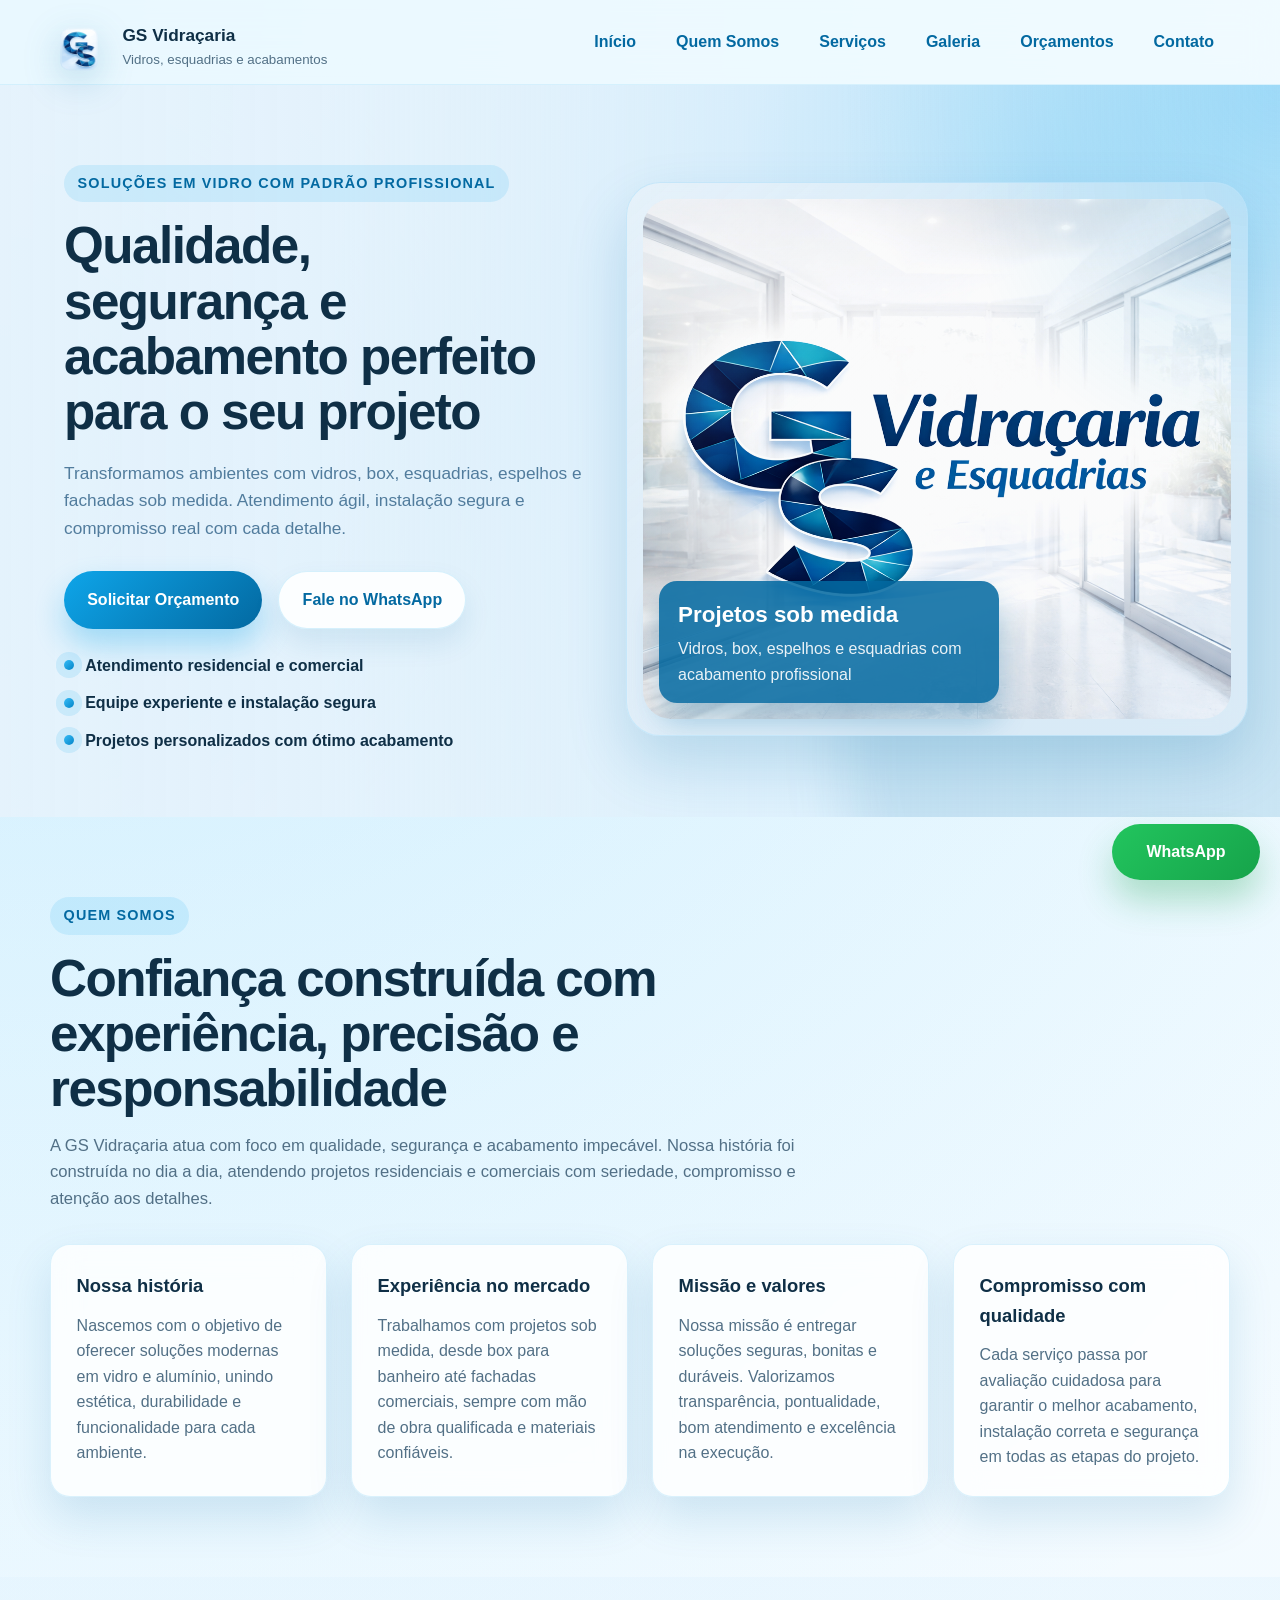
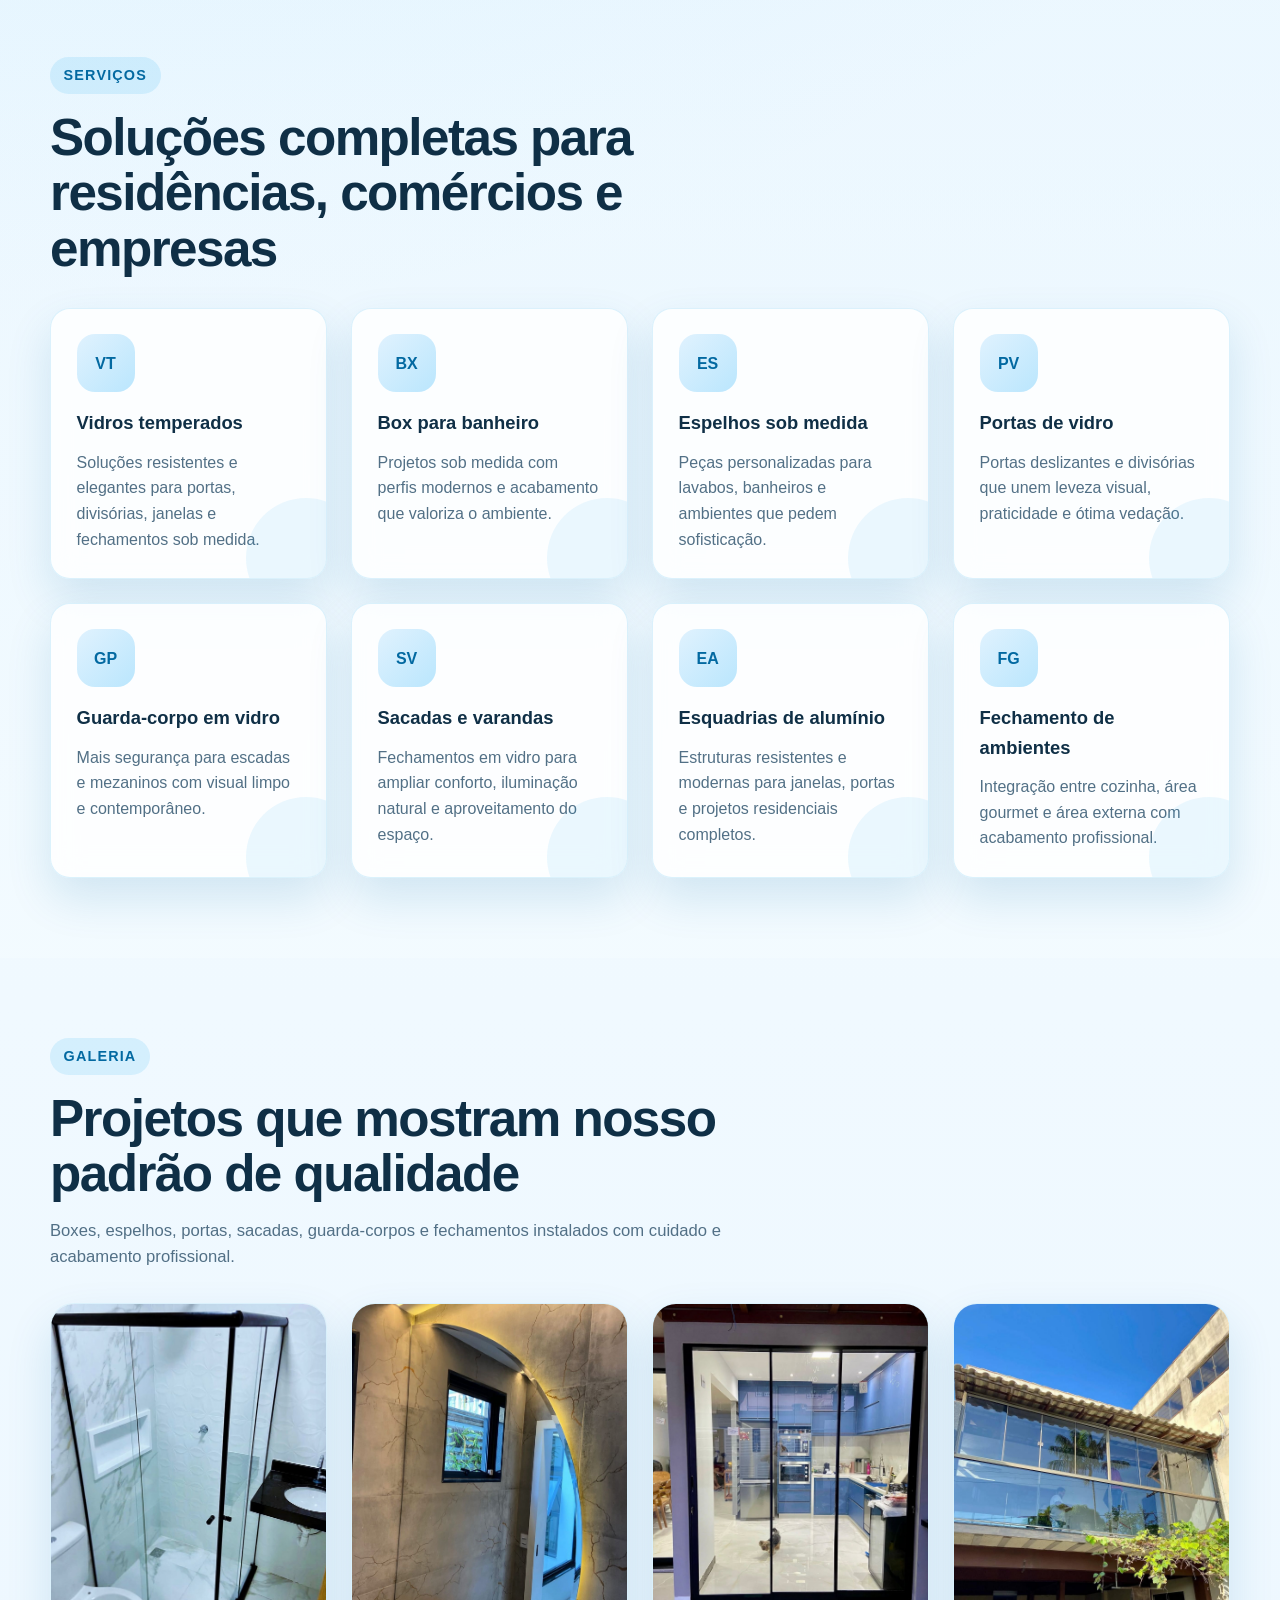
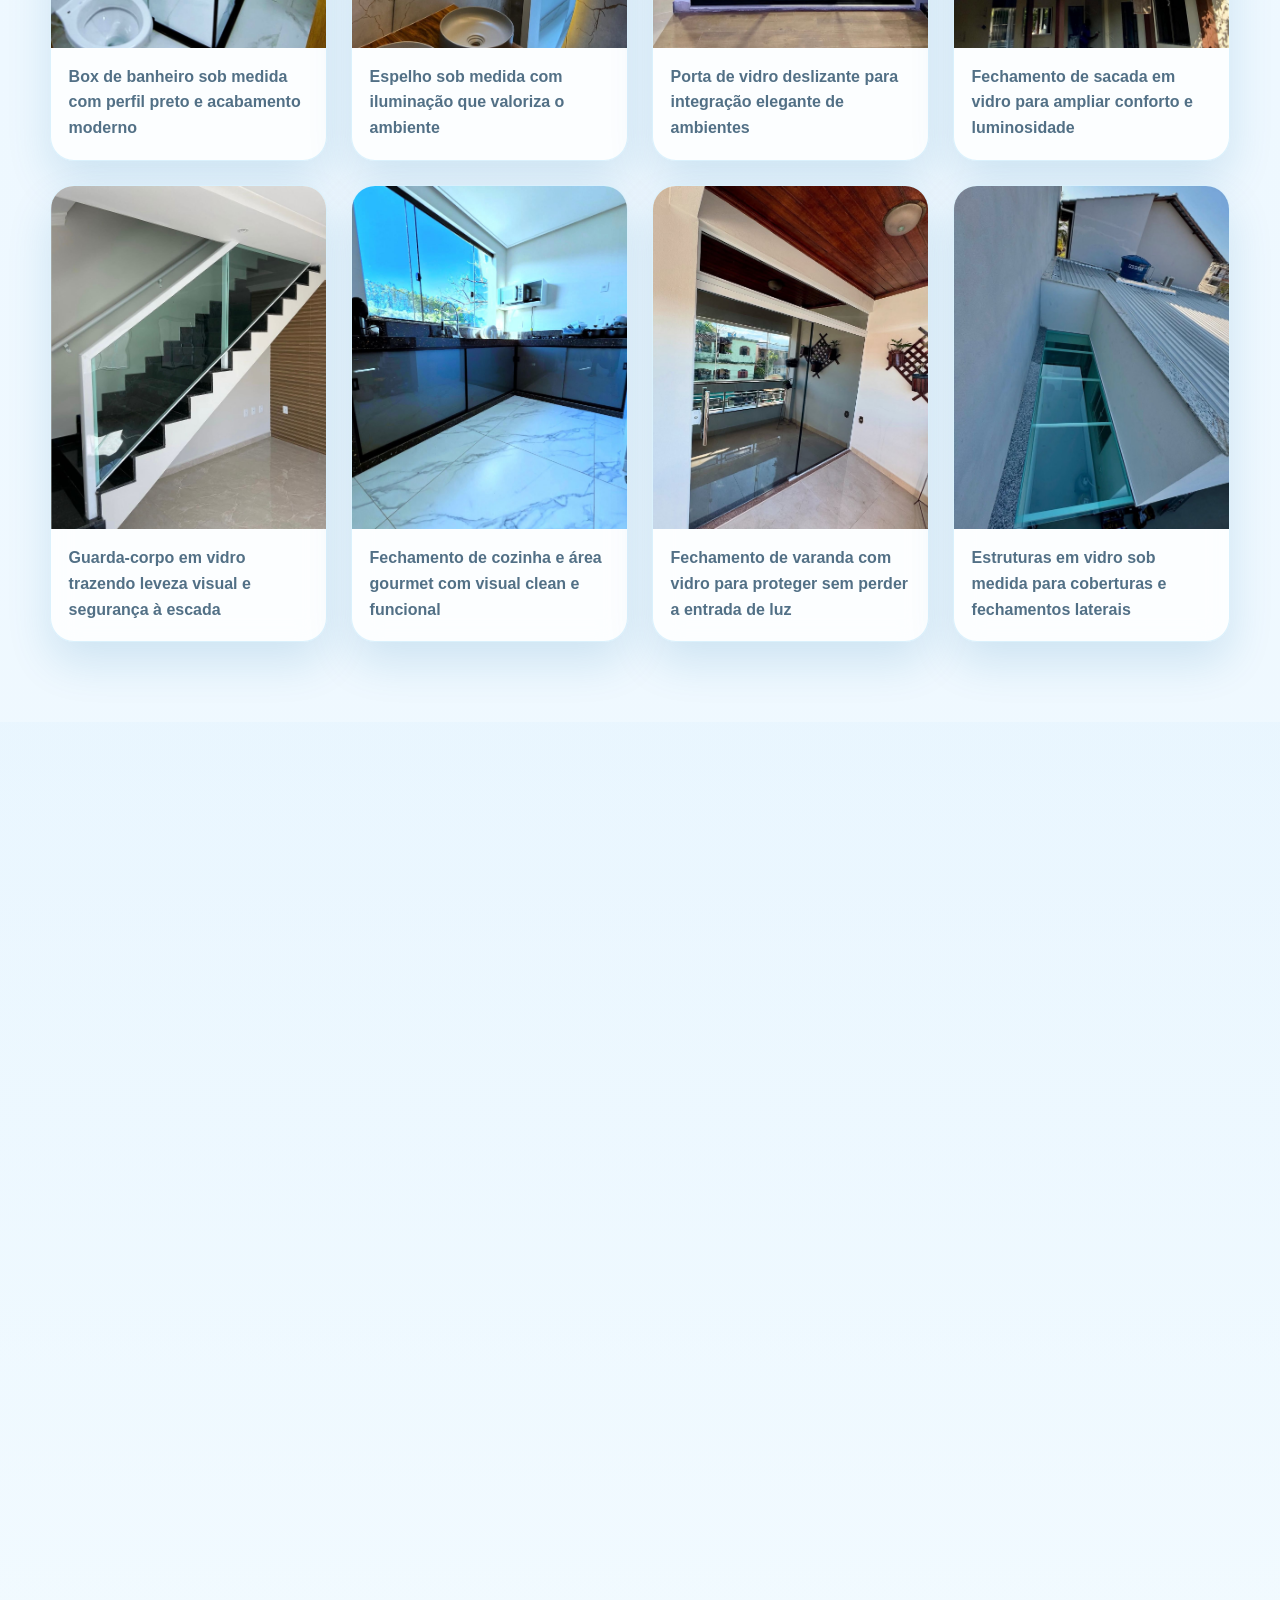
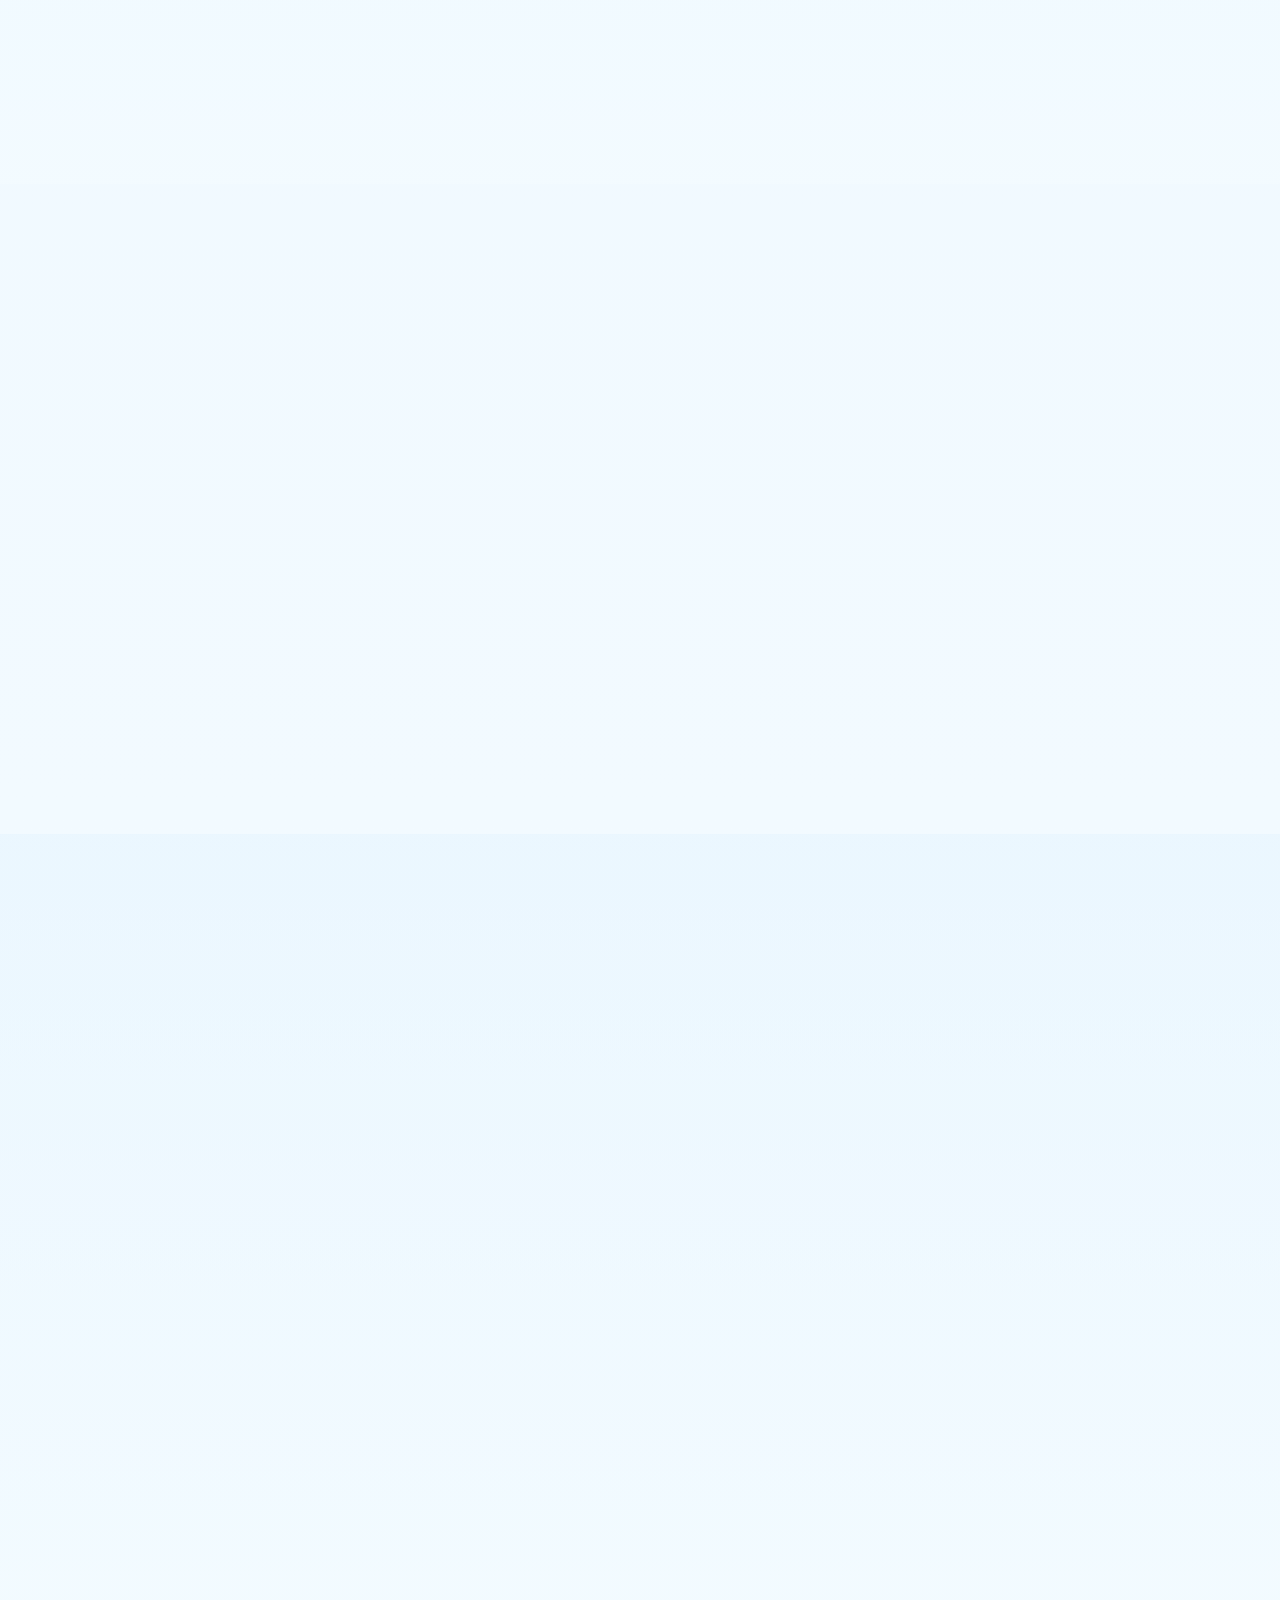
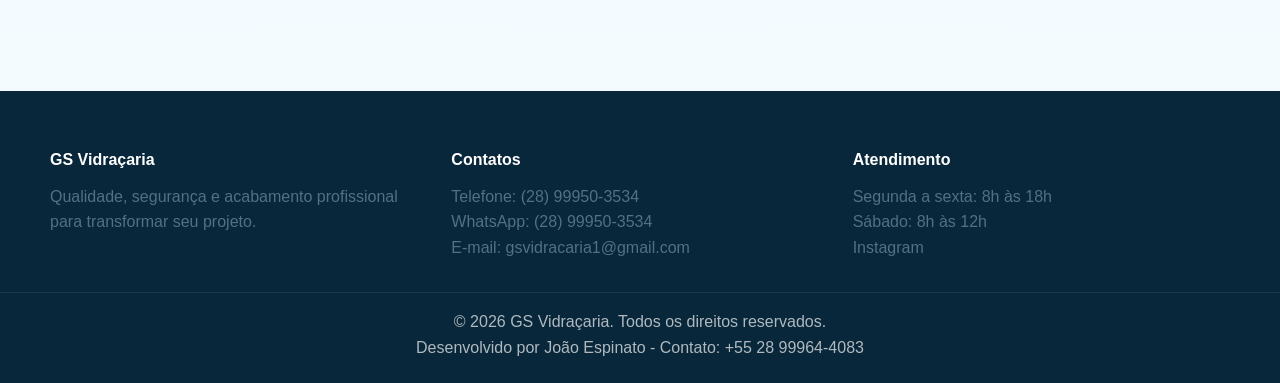
==== commit 3a463f2d: "Add favicon link to index.html" ====
--- a/index.html
+++ b/index.html
@@ -9,6 +9,7 @@
     <title>GS Vidraçaria | Qualidade e segurança em cada projeto</title>
     <link rel="icon" type="image/png" href="icone/Favicon.png">
     <link rel="stylesheet" href="css/estilo.css">
+    <link rel="icon" type="image/png" href="faviconv1.png">
 </head>
     <!-- Google tag (gtag.js) -->
 <script async src="https://www.googletagmanager.com/gtag/js?id=G-H5FD8DDGSQ"></script>
